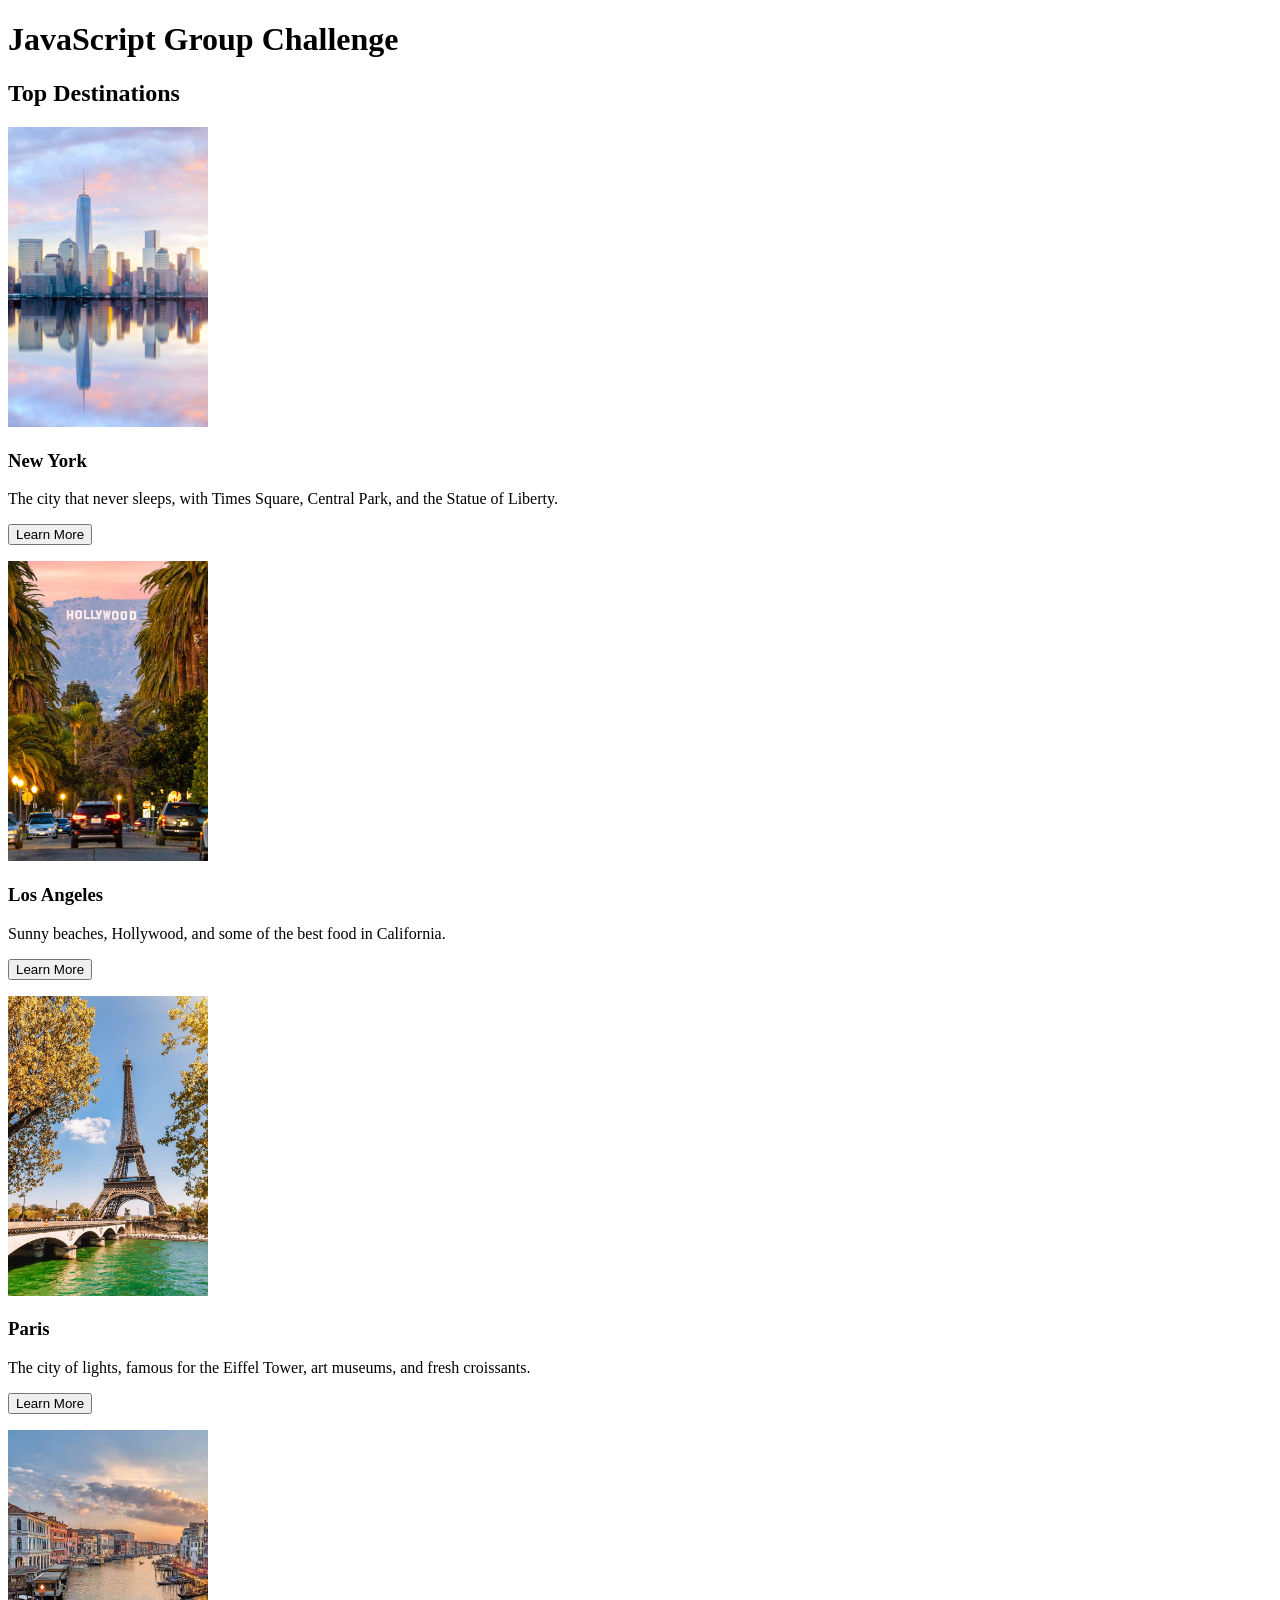
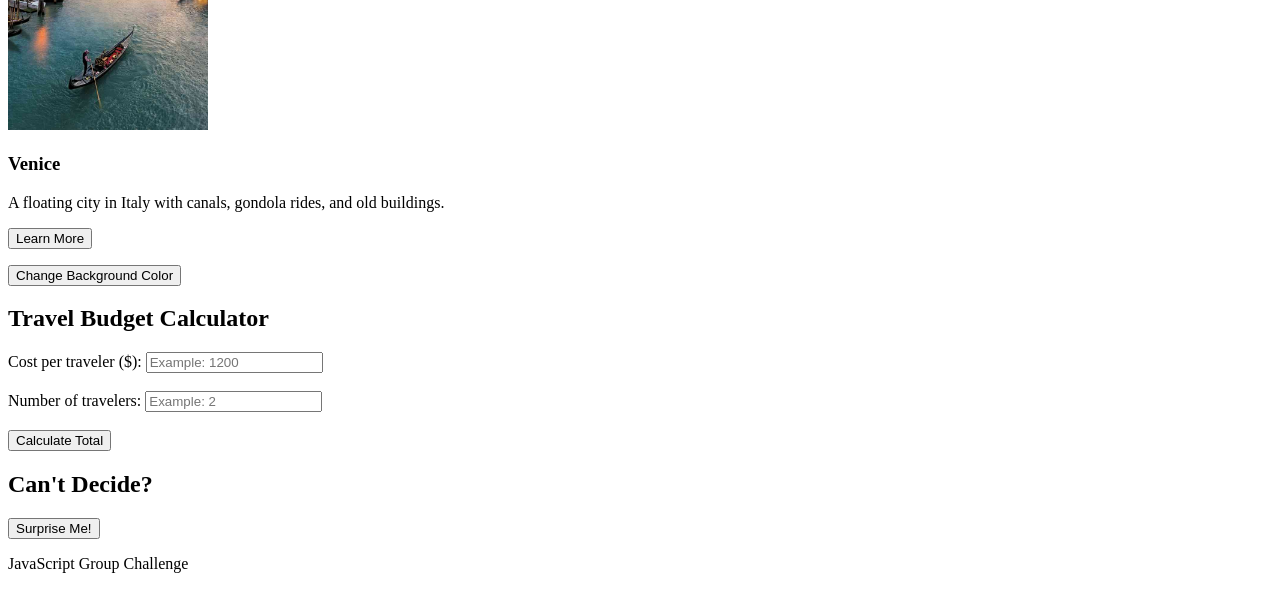
==== Group Travel Project/index.html @ 670de020 "Add files via upload" ====
<!DOCTYPE html>
<html>
<head>
	<meta charset="utf-8">
	<title>JavaScript Group Challenge</title>
	<link rel="stylesheet" href="style.css">
</head>

<body>
	<header>
		<h1>JavaScript Group Challenge</h1>
	</header>

	<section id="destinations">
		<h2>Top Destinations</h2>

		<div class="card">
			<img src="newyork.jpg" alt="New York City skyline">
			<h3>New York</h3>
			<p>The city that never sleeps, with Times Square, Central Park, and the Statue of Liberty.</p>
			<button id="nyButton">Learn More</button>
			<p id="nyInfo"></p>
		</div>

		<div class="card">
			<img src="la.jpg" alt="Los Angeles Hollywood sign">
			<h3>Los Angeles</h3>
			<p>Sunny beaches, Hollywood, and some of the best food in California.</p>
			<button id="laButton">Learn More</button>
			<p id="laInfo"></p>
		</div>

		<div class="card">
			<img src="paris.jpg" alt="Eiffel Tower in Paris">
			<h3>Paris</h3>
			<p>The city of lights, famous for the Eiffel Tower, art museums, and fresh croissants.</p>
			<button id="parisButton">Learn More</button>
			<p id="parisInfo"></p>
		</div>

		<div class="card">
			<img src="venice.jpg" alt="Gondola on a canal in Venice">
			<h3>Venice</h3>
			<p>A floating city in Italy with canals, gondola rides, and old buildings.</p>
			<button id="veniceButton">Learn More</button>
			<p id="veniceInfo"></p>
		</div>
	</section>

	<section id="color">
		<button id="colorButton">Change Background Color</button>
	</section>

	<section id="budget">
		<h2>Travel Budget Calculator</h2>
		<label for="cost">Cost per traveler ($):</label>
		<input type="number" id="cost" placeholder="Example: 1200">
		<br><br>
		<label for="travelers">Number of travelers:</label>
		<input type="number" id="travelers" placeholder="Example: 2">
		<br><br>
		<button id="calcButton">Calculate Total</button>
		<p id="totalCost"></p>
	</section>

	<section id="surprise">
		<h2>Can't Decide?</h2>
		<button id="surpriseButton">Surprise Me!</button>
		<p id="surpriseResult"></p>
	</section>

	<footer>
		<p>JavaScript Group Challenge</p>
	</footer>

	<script src="script.js"></script>
</body>
</html>
---- Group Travel Project/style.css ----
.card img
{
    width: 200px;
    height: 300px;
    object-fit: cover;
}
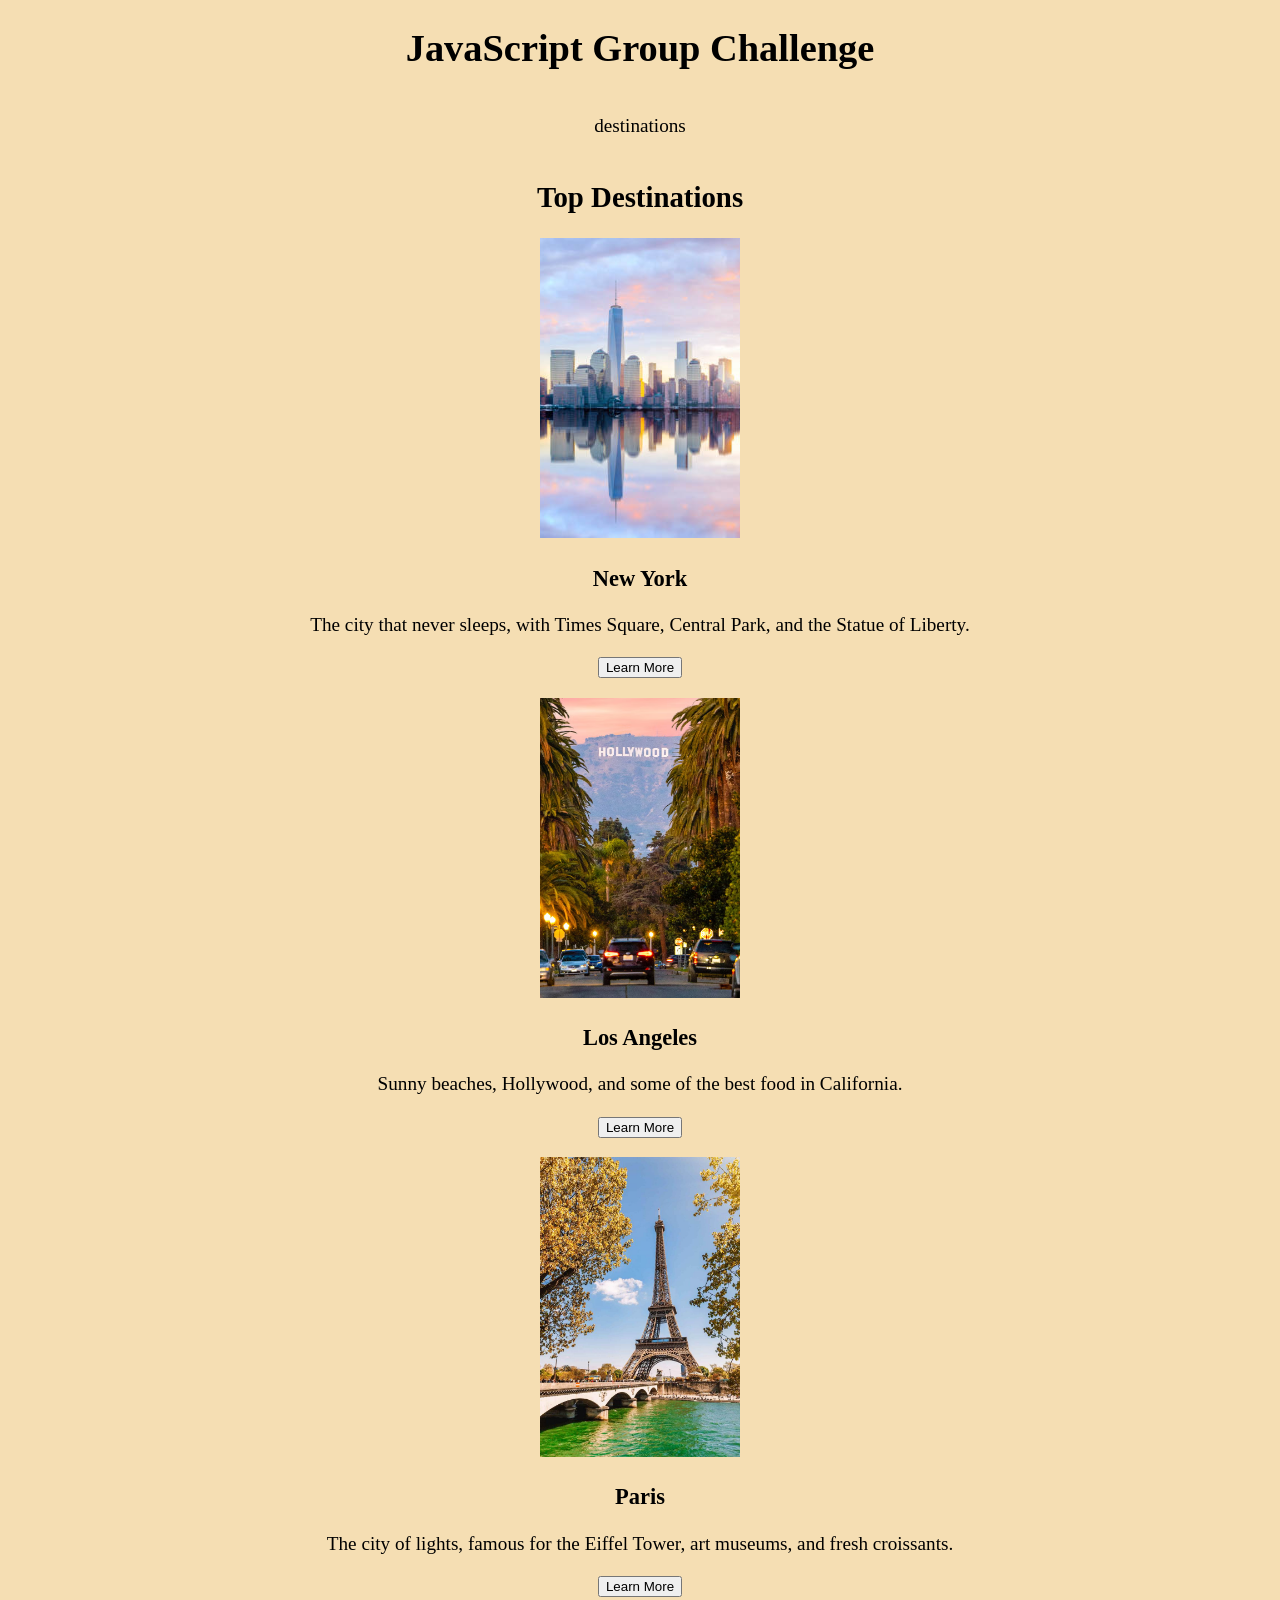
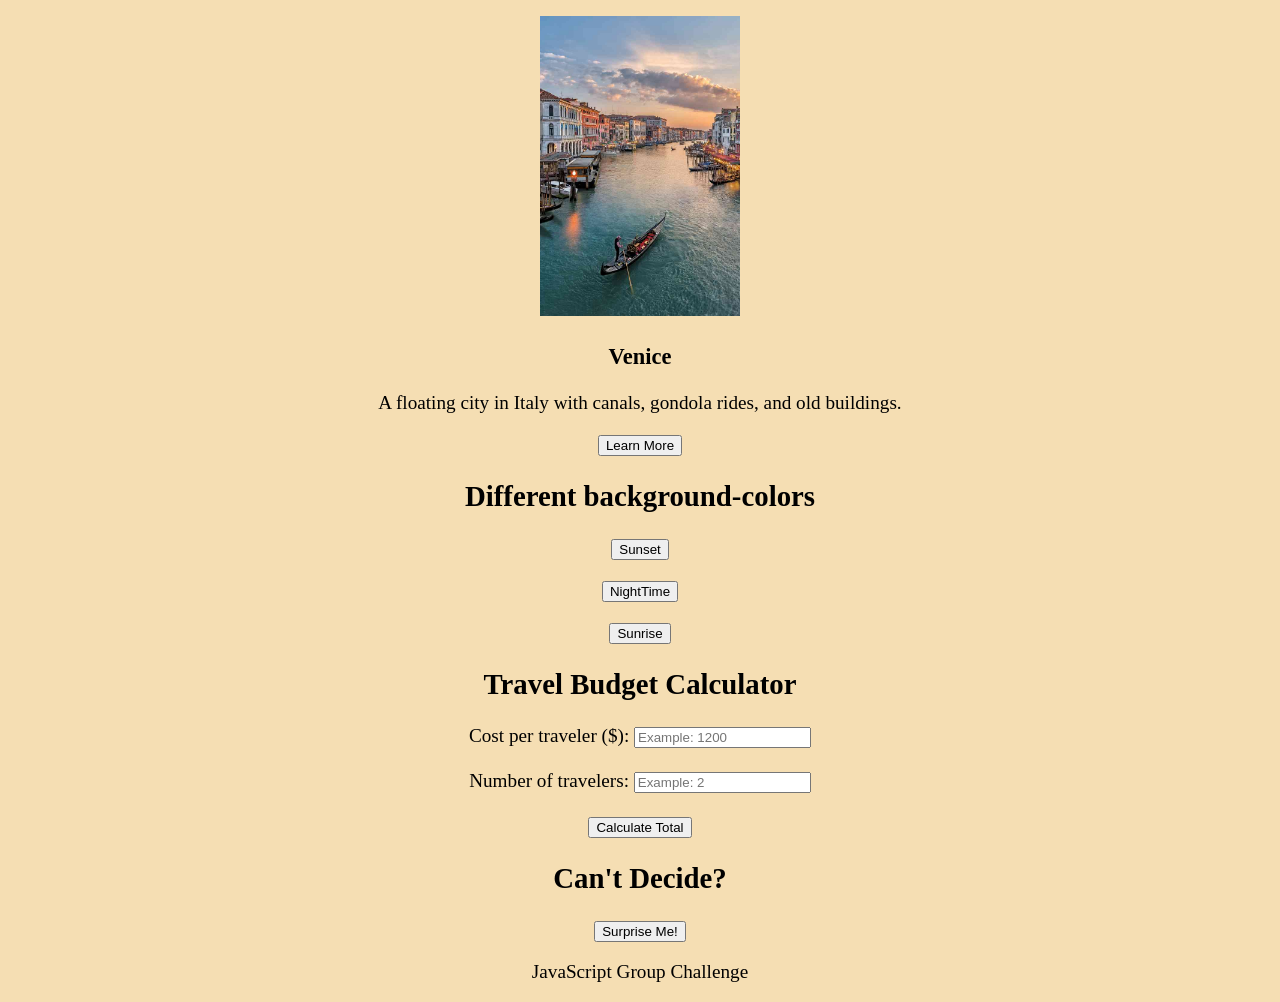
==== commit fc28af1a: "added new stuff to Patrick's version" ====
--- a/Group Travel Project/index.html
+++ b/Group Travel Project/index.html
@@ -1,5 +1,6 @@
 <!DOCTYPE html>
-<html>
+<html style="background-color: wheat;">
+
 <head>
 	<meta charset="utf-8">
 	<title>JavaScript Group Challenge</title>
@@ -7,48 +8,62 @@
 </head>
 
 <body>
+	<fit>
 	<header>
 		<h1>JavaScript Group Challenge</h1>
 	</header>
+	<nav>
+		<ul>
+			destinations
+		</ul>
+
+	</nav>
 
 	<section id="destinations">
 		<h2>Top Destinations</h2>
-
+		<div id="nyc">
 		<div class="card">
 			<img src="newyork.jpg" alt="New York City skyline">
 			<h3>New York</h3>
 			<p>The city that never sleeps, with Times Square, Central Park, and the Statue of Liberty.</p>
 			<button id="nyButton">Learn More</button>
 			<p id="nyInfo"></p>
-		</div>
-
+		</div></div>
+		<div id="la">
 		<div class="card">
 			<img src="la.jpg" alt="Los Angeles Hollywood sign">
 			<h3>Los Angeles</h3>
 			<p>Sunny beaches, Hollywood, and some of the best food in California.</p>
 			<button id="laButton">Learn More</button>
 			<p id="laInfo"></p>
-		</div>
-
+		</div></div>
+		<div id="paris">
 		<div class="card">
 			<img src="paris.jpg" alt="Eiffel Tower in Paris">
 			<h3>Paris</h3>
 			<p>The city of lights, famous for the Eiffel Tower, art museums, and fresh croissants.</p>
 			<button id="parisButton">Learn More</button>
 			<p id="parisInfo"></p>
-		</div>
-
+		</div></div>
+		<div id="venice">
 		<div class="card">
 			<img src="venice.jpg" alt="Gondola on a canal in Venice">
 			<h3>Venice</h3>
 			<p>A floating city in Italy with canals, gondola rides, and old buildings.</p>
 			<button id="veniceButton">Learn More</button>
 			<p id="veniceInfo"></p>
-		</div>
+		</div></div>
 	</section>
-
+	<h2>
+		Different background-colors
+	</h2>
 	<section id="color">
-		<button id="colorButton">Change Background Color</button>
+		<p id="Sunset">
+		<button onclick  = Sunset()>Sunset</button> </p>
+		<p id="Nightitme">
+		<button onclick = NightTime()>NightTime</button> </p>
+		<p id="Sunrise">
+		<button onclick = Sunrise()>Sunrise</button> </p>
 	</section>
 
 	<section id="budget">
@@ -59,20 +74,41 @@
 		<label for="travelers">Number of travelers:</label>
 		<input type="number" id="travelers" placeholder="Example: 2">
 		<br><br>
-		<button id="calcButton">Calculate Total</button>
+		<button id="calculator">Calculate Total</button>
 		<p id="totalCost"></p>
 	</section>
 
 	<section id="surprise">
 		<h2>Can't Decide?</h2>
-		<button id="surpriseButton">Surprise Me!</button>
-		<p id="surpriseResult"></p>
+		<p id="surprise">
+		<button onclick = surprise()>Surprise Me!</button></p>
 	</section>
 
 	<footer>
 		<p>JavaScript Group Challenge</p>
 	</footer>
+	</fit>
 
 	<script src="script.js"></script>
+	<script>
+		function Sunset(){
+			document.body.style.backgroundColor = "orange";
+			document.body.style.fontcolor() = "white";
+		}
+		function NightTime(){
+			document.body.style.backgroundColor = "navy";
+		}
+		function Sunrise(){
+			document.body.style.backgroundColor = "yellow";
+		}
+		function surprise(){
+			let nyc = 1;
+			let la = 2;
+			let paris = 3;
+			let venice = 4;
+			
+		}
+		
+	</script>
 </body>
 </html>
--- a/Group Travel Project/style.css
+++ b/Group Travel Project/style.css
@@ -3,4 +3,27 @@
     width: 200px;
     height: 300px;
     object-fit: cover;
+}
+body{
+    font-family:serif;
+    font-size: larger;
+}
+fit{
+    flex: auto;
+    justify-content: center;
+    text-align: center;
+}
+nav{
+    justify-content: center;
+    flex:auto;
+    margin: 10px;
+}
+ul{
+    border: 30px;
+    padding: 20px;
+    border-color: black;
+    border-radius: 10px;
+}
+ul:hover{
+    background-color: bisque;
 }
